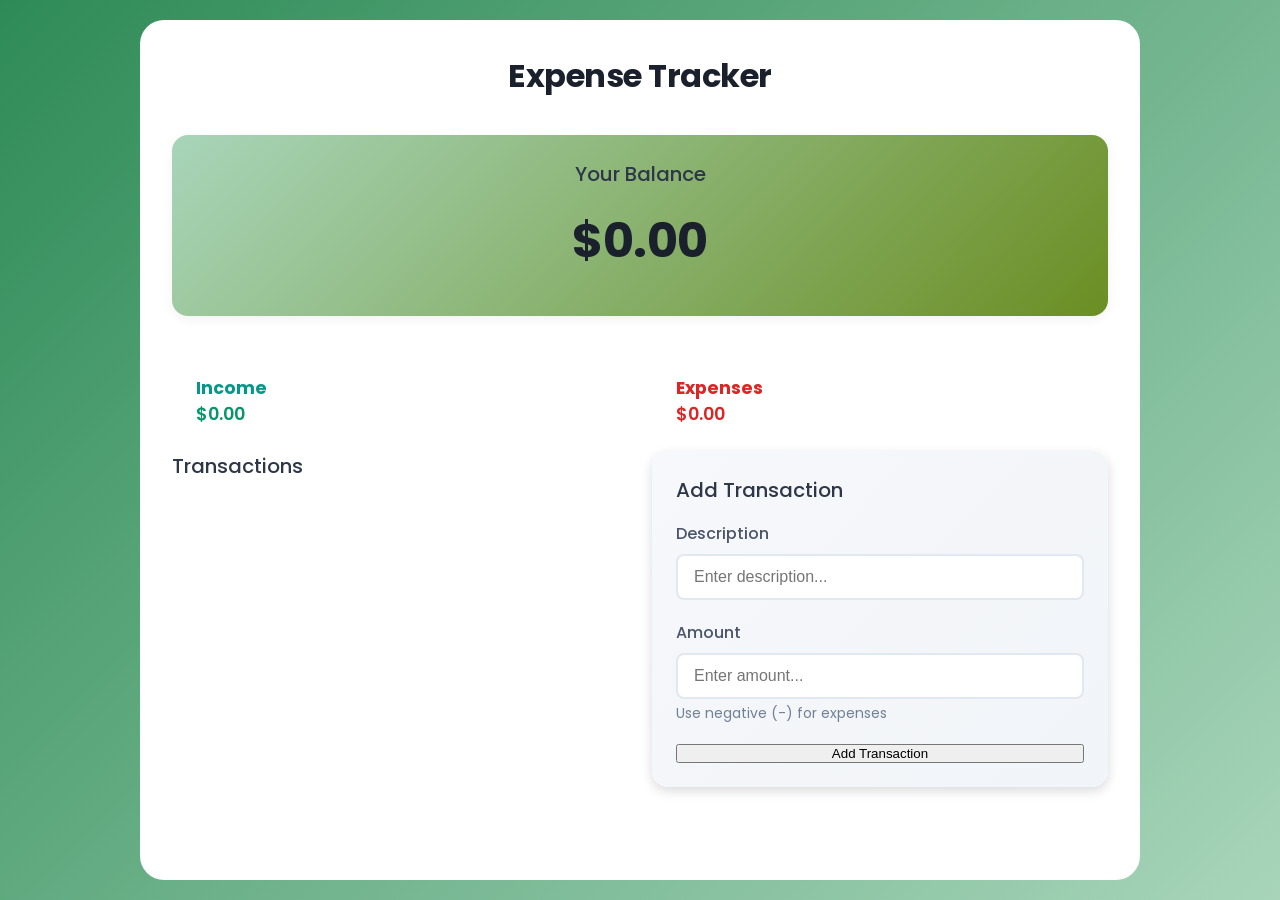
==== Expense Tracker/index.html @ 1b0e48fd "Add files via upload" ====
<!DOCTYPE html>
<html lang="en">
<head>
    <meta charset="UTF-8">
    <meta name="viewport" content="width=device-width, initial-scale=1.0">
    <title>Expense Tracker</title>
    <link rel="stylesheet" href="style.css">
    <link rel="preconnect" href="https://fonts.googleapis.com">
    <link rel="preconnect" href="https://fonts.gstatic.com" crossorigin>
    <link href="https://fonts.googleapis.com/css2?family=Poppins:ital,wght@0,100;0,200;0,300;0,400;0,500;0,600;0,700;0,800;0,900;1,100;1,200;1,300;1,400;1,500;1,600;1,700;1,800;1,900&family=Roboto:ital,wght@0,100..900;1,100..900&display=swap" rel="stylesheet">
</head>
<body>
    <div class="container">
        <h1>Expense Tracker</h1>

        <div class="balance-container">
            <h2>Your Balance</h2>
            <h1 id="balance">$0.00</h1>
        </div>

        <div class="summary">
            <div class="income">
                <h3>Income</h3>
                <p id="income-amount">$0.00</p>
            </div>
            <div class="expenses">
                <h3>Expenses</h3>
                <p id="expense-amount">$0.00</p>
            </div>
        </div>

        <div class="main-content">
            <div class="transaction-container">
                <h2>Transactions</h2>
                <ul id="transaction-list">
                    <!--  TRANSACTION WILL BE ADDED HERE  ---->
                </ul>
            </div>

            <div class="form-container">
                <h2>Add Transaction</h2>

                <form id="transaction-form">
                    <div class="form-group">
                        <label for="description">Description</label>
                        <input type="text" id="description" placeholder="Enter description..." required>
                    </div>

                    <div class="form-group">
                        <label for="amount">Amount</label>
                        <input type="number" id="amount" placeholder="Enter amount..." required>
                        <small>Use negative (-) for expenses</small>
                    </div>

                    <button type="submit">Add Transaction</button>
                </form>
            </div>
        </div>  
    </div>
    
    <script src="expense.js"></script>
</body>
</html>
---- Expense Tracker/style.css ----
*{
    margin:0;
    padding:0;
    box-sizing: border-box;
}

body{
    background: linear-gradient(135deg, #2e8b57, #a8d5ba);
    min-height: 100vh;
    font-family:"Poppins", sans-serif;
    display: flex;
    justify-content: center;
    padding:20px;
    color:2d3436;
}

.container{
    width: 100%;
    max-width: 1000px;   
    background-color: #fff;
    padding:2rem;
    border-radius: 24px;
    box-shadow: 0 12px, 24px, rgba(0,0,0,0.15);


}
h1{
    text-align:center;
    color:#1a202c;
    margin-bottom:35px;
    font-size:.2.2rem;
    font-weight: 600px;
    letter-spacing: -0.5px;

}

h2{
    color:#2d3748;
    margin-bottom:1rem;
    font-size: 1.25rem;
    font-weight: 500;   

}

.balance-container{
    text-align:center ;
    margin-bottom:35px;
    padding:24px;
    background:linear-gradient(135deg, #a8d5ba, #6b8e23);
    border-radius: 1rem;
    box-shadow: 0 4px 12px rgba(0, 0, 0, 0.05);

}

.balance-container h1{
    font-size: 3rem;
    margin: 15px 0;
   
}
.summary{
    display:grid;
    grid-template-columns:1fr 1fr;
    gap:24px;
    margin-top: 24px;
}

.main-content{
    display:grid;
    grid-template-columns:1fr 1fr;
    gap:24px;
}

.income,
.expenses{
    background-color: white;
    padding:24px;
    border-radius:1rem;
    box-shadow:0 4px 12px rgba(0 0 0 0.05); 
    transition:transform 0.2s ease;
    
}

.income:hover,
.expenses:hover{
    transform:translateY(-2px);


}

.income h3{
    color:#059889;
    font-size:1.1rem;
    font-weight:600px;
    
}

.expenses h3{
    color:#dc2626;
    font-size:1.1rem;
    font-weight:600px;
}

.income p,
.expenses p{
    color:#059889;
    font-size:1.1rem;
    font-weight:600;
    
}

.income p{
    color: #059669;
}

.expenses p{
    color: #dc2626;
}

.transaction-container{
    height:100%;
    display: flex;
    flex-direction: coloumn;
}

#transaction-list{
    list-style: none;
    max-height: 500px;
    overflow-y: auto;
    padding-right:8px;
    flex-grow: 1;

}

#transaction-list::-webkit-scrollbar{
    width:8px;
}

/*TODO: SHOW THIS LATER IN THE VEDIO*/
#transaction-list::-webkit-scrollbar-track{
    /* track is the bg of the scrollbar */
    background-color: #f1f1f1;
    border-radius: 4px;  
}

#transaction-list::-webkit-scrollbar-thumb{
    /* thumb is the draggable part of the scrollbar */
    background-color: #cbd5e0;
    border-radius: 4px;
}

#transaction-list::-webkit-scrollbar-thumb:hover{
    background-color: #a0aec0;

}

.transaction{
    display:flex;
    justify-content: space-between;
    align-items: center;
    padding:1rem 1.2rem;
    margin-bottom:12px;
    border-radius:12px;
    background-color: #fff;
    box-shadow: 0 2px 8px rgba(0 0 0 0.05);
    transition: all 0.2s ease ;
    border-right:5px solid;
    animation: slideIn 0.3s ease;


}

@keyframes slideIn{
    from{
        opacity:0;
        transform: translateX(-20px);

    }

    to{
        opacity:1;
        transform: translateX(0px);

    }
}

.transaction:hover{
    transform:translateX(4px);
    box-shadow: 0 4px 12px rgba(0, 0, 0, 0.1);
    
}

.transaction.income{
    border-right-color: #059669;
}
.transaction.expenses{
    border-right-color: #dc2626;
}

.transaction .delete-btn {
    background: none;
    border: none;
    color:#dc2626;
    cursor:pointer;
    font-size: 1.4rem;
    opacity:0;
    transition: all 0.2s ease ;
    padding: 4px 8px;
    border-radius:4px;
    margin-left: 12px
}

.transaction:hover .delete-btn{
    opacity: 1;
}
.transaction .delete-btn:hover{
    background-color: #fee2e2;
    transform: scale(1.1);

}

.form-container{
    background: linear-gradient(135deg, #f6f8fb, #f1f4f8);
    padding:24px;
    border-radius: 16px;
    box-shadow: 0 4px 12px rgba(0,0,0,0.15);
    height:100%;
    display: flex;
    flex-direction: column;

}

.form-container form{
    height:100%;
    display: flex;
    flex-direction: column;
}

.form-group{
    margin-bottom:20px;

}

label{
    display: block;
    margin-bottom:8px;
    color:#4a5568;
    font-weight: 500;


}

input{
    width:100%;
    padding:12px 16px;
    border:2px solid #e2e8f0;
    border-radius:8px;
    font-size: 1rem;
    transition: all 0.2s ease;
    background-color: white;
    
}

input:focus{
    outline:none;
    border-color:#667eea;
    box-shadow: 0 0 3px rgba(102, 126, 234, 0.1);
}

input:hover{
    border-color: #cbd5e0;

}

small{
    color:#718096;
    font-size: 0.875rem;
    margin-top: 4px;
    display:block;
}

button[type="sumbit"]{
    width:100%;
    padding: 14px;
    background: linear-gradient(135deg, #2e8b57 0%, #3cb371 100%);
    color:white;
    border:none;
    border-radius:8px;
    cursor:pointer;
    font-size: 1rem;
    font-weight: 500;
    transition:all 0.2s ease;
    box-shadow: 0 4px 12px rgba(102, 126, 234, 0.2);
    margin-top: auto;

}

button[type="sumbit"]:hover{
    transform: translateY(-2px);
    box-shadow: 0 6px 16px rgba(102, 126, 234, 0.3);

}

button[type="sumbit"]:active{
    transform: translateY(0);
}

/* Responsiveness */

@media (max-width: 900px) {
    .main-content {
        grid-template-columns: 1fr;
    }

    #transaction-list {
        max-height: 300px;
    }
}

@media (max-width: 480px){
    .container {
        padding:24px
    }

    .summary {
        grid-template-columns: 1fr;
        gap:16px;
    }

    .balance-container {
        font-size: 2.5rem;
    }

    .income p,
    .expenses p {
        font-size: 2.5rem;
    }

    .transaction {
        padding:14px 16px;
    }

    h1 {
        font-size: 1.8rem;

    }
}
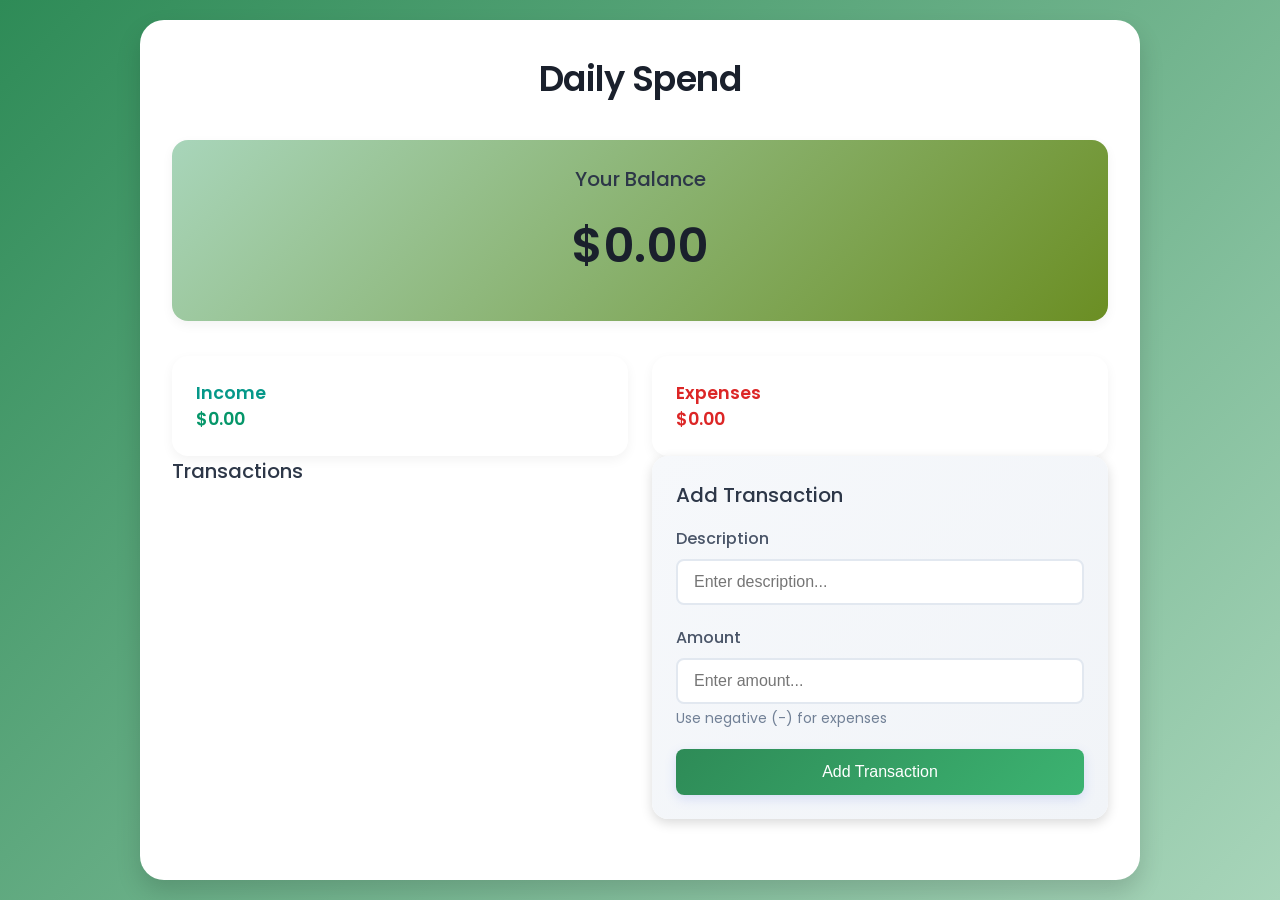
==== commit af338fdc: "Rename Expense Tracker to Daily Spend in HTML" ====
--- a/Expense Tracker/index.html
+++ b/Expense Tracker/index.html
@@ -3,7 +3,7 @@
 <head>
     <meta charset="UTF-8">
     <meta name="viewport" content="width=device-width, initial-scale=1.0">
-    <title>Expense Tracker</title>
+    <title>Daily Spend</title>
     <link rel="stylesheet" href="style.css">
     <link rel="preconnect" href="https://fonts.googleapis.com">
     <link rel="preconnect" href="https://fonts.gstatic.com" crossorigin>
@@ -11,7 +11,7 @@
 </head>
 <body>
     <div class="container">
-        <h1>Expense Tracker</h1>
+        <h1>Daily Spend</h1>
 
         <div class="balance-container">
             <h2>Your Balance</h2>
@@ -36,8 +36,9 @@
                     <!--  TRANSACTION WILL BE ADDED HERE  ---->
                 </ul>
             </div>
-
-            <div class="form-container">
+            
+                <!----FORM CONTAINER ---->
+            <div class="form-container"> 
                 <h2>Add Transaction</h2>
 
                 <form id="transaction-form">
@@ -60,4 +61,4 @@
     
     <script src="expense.js"></script>
 </body>
-</html>+</html>
--- a/Expense Tracker/style.css
+++ b/Expense Tracker/style.css
@@ -1,5 +1,5 @@
-*{
-    margin:0;
+*{  /*To remove the default padding and margin applied by the browser*/
+    margin:0;   
     padding:0;
     box-sizing: border-box;
 }
@@ -8,10 +8,10 @@
     background: linear-gradient(135deg, #2e8b57, #a8d5ba);
     min-height: 100vh;
     font-family:"Poppins", sans-serif;
-    display: flex;
+    display: flex;  
     justify-content: center;
     padding:20px;
-    color:2d3436;
+    color:#2d3436;
 }
 
 .container{
@@ -20,7 +20,7 @@
     background-color: #fff;
     padding:2rem;
     border-radius: 24px;
-    box-shadow: 0 12px, 24px, rgba(0,0,0,0.15);
+    box-shadow: 0 12px 24px rgba(0,0,0,0.15);
 
 
 }
@@ -28,8 +28,8 @@
     text-align:center;
     color:#1a202c;
     margin-bottom:35px;
-    font-size:.2.2rem;
-    font-weight: 600px;
+    font-size:2.2rem;
+    font-weight: 600;
     letter-spacing: -0.5px;
 
 }
@@ -57,7 +57,7 @@
     margin: 15px 0;
    
 }
-.summary{
+.summary{  
     display:grid;
     grid-template-columns:1fr 1fr;
     gap:24px;
@@ -75,7 +75,7 @@
     background-color: white;
     padding:24px;
     border-radius:1rem;
-    box-shadow:0 4px 12px rgba(0 0 0 0.05); 
+    box-shadow:0 4px 12px rgba(0, 0, 0, 0.05); 
     transition:transform 0.2s ease;
     
 }
@@ -90,14 +90,14 @@
 .income h3{
     color:#059889;
     font-size:1.1rem;
-    font-weight:600px;
+    font-weight:600;
     
 }
 
 .expenses h3{
     color:#dc2626;
     font-size:1.1rem;
-    font-weight:600px;
+    font-weight:600;
 }
 
 .income p,
@@ -119,7 +119,7 @@
 .transaction-container{
     height:100%;
     display: flex;
-    flex-direction: coloumn;
+    flex-direction: column;
 }
 
 #transaction-list{
@@ -161,9 +161,9 @@
     margin-bottom:12px;
     border-radius:12px;
     background-color: #fff;
-    box-shadow: 0 2px 8px rgba(0 0 0 0.05);
+    box-shadow: 0 2px 8px rgba(0, 0, 0, 0.05);
     transition: all 0.2s ease ;
-    border-right:5px solid;
+    border-right:5px solid #dc2626;
     animation: slideIn 0.3s ease;
 
 
@@ -206,7 +206,7 @@
     transition: all 0.2s ease ;
     padding: 4px 8px;
     border-radius:4px;
-    margin-left: 12px
+    margin-left: 12px;
 }
 
 .transaction:hover .delete-btn{
@@ -278,7 +278,7 @@
     display:block;
 }
 
-button[type="sumbit"]{
+button[type="submit"]{
     width:100%;
     padding: 14px;
     background: linear-gradient(135deg, #2e8b57 0%, #3cb371 100%);
@@ -294,13 +294,13 @@
 
 }
 
-button[type="sumbit"]:hover{
+button[type="submit"]:hover{
     transform: translateY(-2px);
     box-shadow: 0 6px 16px rgba(102, 126, 234, 0.3);
 
 }
 
-button[type="sumbit"]:active{
+button[type="submit"]:active{
     transform: translateY(0);
 }
 
@@ -326,7 +326,7 @@
         gap:16px;
     }
 
-    .balance-container {
+    .balance-container h1{
         font-size: 2.5rem;
     }
 
@@ -344,3 +344,5 @@
 
     }
 }
+
+
